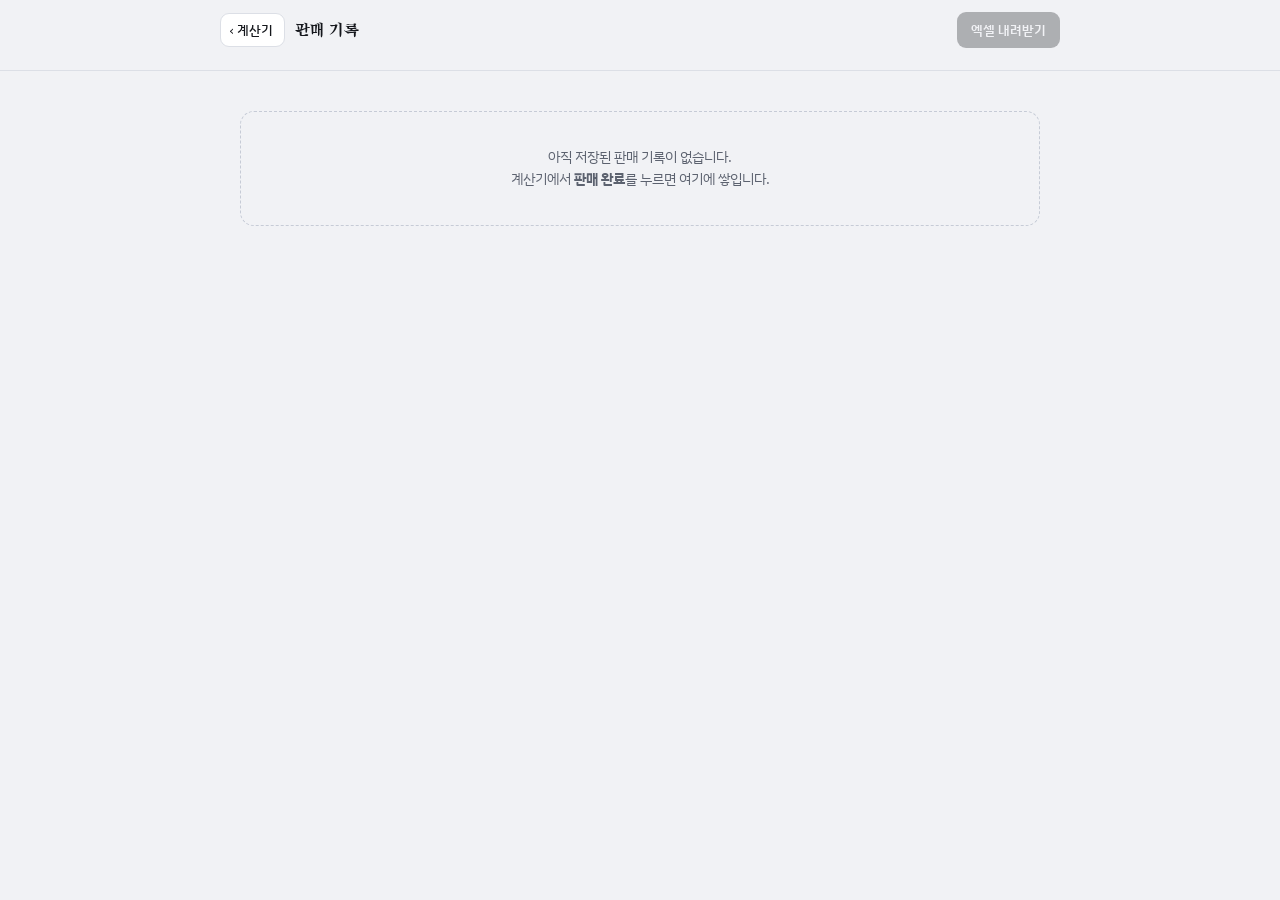
==== records.html @ 61c5dc99 "날짜별 판매 기록 · 판매 완료 · 엑셀 내보내기 추가 - 계산기에 '판매 완료' 버튼 추가: 누르면 상품 수량과 금액이 날짜와 함께 저장되고 장바구니가 비워짐 - 헤더에 오늘 매" ====
<!doctype html>
<html lang="ko">
<head>
<meta charset="utf-8">
<meta name="viewport" content="width=device-width, initial-scale=1, viewport-fit=cover">
<title>부스 판매 기록</title>
<link rel="preconnect" href="https://fonts.googleapis.com">
<link rel="preconnect" href="https://fonts.gstatic.com" crossorigin>
<link rel="stylesheet" href="https://fonts.googleapis.com/css2?family=IBM+Plex+Mono:wght@500;600&family=IBM+Plex+Sans+KR:wght@400;500;600;700&family=Song+Myung&display=swap">
<link rel="stylesheet" href="assets/base.css">
<style>
  body{ padding-bottom:calc(env(safe-area-inset-bottom) + 32px); }
  .wrap{ max-width:840px; margin:0 auto; padding:0 clamp(12px,3.5vw,20px); }

  /* ── 헤더 ───────────────────────────── */
  .top{
    position:sticky; top:0; z-index:5;
    background:var(--paper);
    border-bottom:1px solid var(--line);
  }
  .top-inner{
    display:flex; align-items:center; gap:10px;
    padding:12px 0;
  }
  .back{
    display:inline-flex; align-items:center; gap:4px;
    padding:7px 11px 7px 8px;
    border:1px solid var(--line);
    border-radius:9px;
    background:var(--surface);
    color:var(--ink); text-decoration:none;
    font-size:13px; font-weight:500;
  }
  .back:active{ background:var(--surface-2); }
  .top h1{
    margin:0;
    font-family:"Song Myung", serif;
    font-size:17px; font-weight:400;
  }
  .xlsx{
    margin-left:auto;
    padding:9px 14px;
    border:0; border-radius:9px;
    background:var(--ink); color:var(--paper);
    font:inherit; font-size:13px; font-weight:600;
    cursor:pointer;
  }
  .xlsx:active{ opacity:.85; }
  .xlsx:disabled{ opacity:.3; cursor:default; }

  /* ── 날짜 탭 ────────────────────────── */
  .tabs{
    display:flex; gap:6px;
    padding:0 0 10px;
    overflow-x:auto;
    scrollbar-width:none;
  }
  .tabs::-webkit-scrollbar{ display:none; }
  .tab{
    flex:0 0 auto;
    padding:8px 14px;
    border:1px solid var(--line);
    border-radius:999px;
    background:var(--surface);
    color:var(--ink-2);
    font:inherit; font-size:13px; font-weight:500;
    white-space:nowrap;
    cursor:pointer;
  }
  .tab[aria-selected="true"]{
    background:var(--ink); border-color:var(--ink); color:var(--paper);
    font-weight:600;
  }

  /* ── 요약 ───────────────────────────── */
  .cards{
    display:grid;
    grid-template-columns:repeat(auto-fit, minmax(148px,1fr));
    gap:10px;
    margin:14px 0 20px;
  }
  .card{
    padding:14px 15px;
    border:1px solid var(--line);
    border-radius:var(--r);
    background:var(--surface);
    box-shadow:var(--shadow);
  }
  .card .k{
    display:flex; align-items:center; gap:6px;
    font-size:11.5px; letter-spacing:.04em; color:var(--ink-2);
  }
  .card .v{
    margin-top:6px;
    font-family:"IBM Plex Mono", monospace;
    font-variant-numeric:tabular-nums;
    font-size:24px; font-weight:600; line-height:1.1;
  }
  .card .v small{ font-family:"Song Myung", serif; font-size:13px; opacity:.6; margin-left:2px; }
  .card.big{ grid-column:1 / -1; }
  .card.big .v{ font-size:32px; }
  .dot{ display:inline-block; width:8px; height:8px; border-radius:2px; }
  .dot.t1{ background:var(--t1); } .dot.t2{ background:var(--t2); }

  h2{
    margin:26px 0 10px;
    font-size:13px; font-weight:600; letter-spacing:.06em;
    color:var(--ink-2);
  }

  /* ── 상품별 표 ──────────────────────── */
  .table-wrap{
    border:1px solid var(--line);
    border-radius:var(--r);
    background:var(--surface);
    overflow-x:auto;
    box-shadow:var(--shadow);
  }
  table{ width:100%; border-collapse:collapse; font-size:13.5px; }
  th, td{ padding:11px 12px; text-align:left; white-space:nowrap; }
  th{
    font-size:11.5px; font-weight:600; letter-spacing:.04em;
    color:var(--ink-2);
    border-bottom:1px solid var(--line);
  }
  tbody tr + tr td{ border-top:1px solid var(--line); }
  td.num, th.num{
    text-align:right;
    font-family:"IBM Plex Mono", monospace;
    font-variant-numeric:tabular-nums;
  }
  tfoot td{ border-top:2px solid var(--line-2); font-weight:700; }
  .nm-cell{ white-space:normal; min-width:120px; }
  .team-chip{
    display:inline-block; width:8px; height:8px; border-radius:2px;
    margin-right:7px; vertical-align:0;
  }

  /* ── 거래 목록 ──────────────────────── */
  .rec{
    border:1px solid var(--line);
    border-radius:var(--r);
    background:var(--surface);
    box-shadow:var(--shadow);
    margin-bottom:9px;
    overflow:hidden;
  }
  .rec-head{
    display:flex; align-items:center; gap:12px;
    width:100%; padding:13px 15px;
    border:0; background:transparent; color:var(--ink);
    font:inherit; text-align:left; cursor:pointer;
  }
  .rec-head:active{ background:var(--surface-2); }
  .rec-when{
    font-family:"IBM Plex Mono", monospace;
    font-size:12px; color:var(--ink-2); flex:0 0 auto;
  }
  .rec-items{
    flex:1 1 auto; min-width:0;
    font-size:13px; line-height:1.35;
  }
  .rec-amt{
    flex:0 0 auto;
    font-family:"IBM Plex Mono", monospace;
    font-variant-numeric:tabular-nums;
    font-size:15px; font-weight:600;
  }
  .rec-amt .chev{ margin-left:8px; font-weight:400; opacity:.4; }

  .edit{ display:none; padding:4px 15px 15px; border-top:1px solid var(--line); }
  .rec.open .edit{ display:block; }
  .rec.open .rec-amt .chev{ opacity:.8; }

  .line{
    display:flex; align-items:center; gap:10px;
    padding:9px 0;
  }
  .line + .line{ border-top:1px solid var(--line); }
  .line .ln{ flex:1 1 auto; min-width:0; font-size:14px; }
  .line .lp{
    font-family:"IBM Plex Mono", monospace;
    font-variant-numeric:tabular-nums;
    font-size:12px; color:var(--ink-2);
  }
  .stepper{ display:flex; align-items:center; gap:2px; flex:0 0 auto; }
  .stepper button{
    width:38px; height:38px;
    border:1px solid var(--line-2);
    background:var(--surface);
    color:var(--ink);
    font:inherit; font-size:17px; line-height:1;
    cursor:pointer;
  }
  .stepper button:first-child{ border-radius:9px 0 0 9px; }
  .stepper button:last-child{ border-radius:0 9px 9px 0; }
  .stepper button:active{ background:var(--surface-2); }
  .stepper .q{
    min-width:42px; height:38px;
    display:flex; align-items:center; justify-content:center;
    border-top:1px solid var(--line-2); border-bottom:1px solid var(--line-2);
    font-family:"IBM Plex Mono", monospace;
    font-variant-numeric:tabular-nums;
    font-size:15px; font-weight:600;
  }

  .edit-foot{
    display:flex; flex-wrap:wrap; align-items:center; gap:9px;
    margin-top:14px; padding-top:13px;
    border-top:1px solid var(--line);
  }
  .edit-foot label{ font-size:12px; color:var(--ink-2); }
  select, input[type="date"]{
    padding:9px 10px;
    border:1px solid var(--line-2);
    border-radius:9px;
    background:var(--surface);
    color:var(--ink);
    font:inherit; font-size:13px;
  }
  .del{
    margin-left:auto;
    padding:9px 14px;
    border:1px solid var(--t2-line);
    border-radius:9px;
    background:var(--t2-soft); color:var(--t2);
    font:inherit; font-size:13px; font-weight:600;
    cursor:pointer;
  }
  .del.armed{ background:var(--t2); border-color:var(--t2); color:#fff; }

  .empty{
    margin:40px 0;
    padding:34px 20px;
    border:1px dashed var(--line-2);
    border-radius:var(--r);
    text-align:center;
    color:var(--ink-2);
    font-size:14px; line-height:1.6;
  }
  .note{
    margin:22px 0 0;
    font-size:12px; line-height:1.7; color:var(--ink-2);
  }

  .toast{
    position:fixed; left:50%; bottom:calc(env(safe-area-inset-bottom) + 26px);
    transform:translate(-50%, 8px);
    padding:12px 20px; border-radius:999px;
    background:var(--ink); color:var(--paper);
    font-size:14px; font-weight:600;
    box-shadow:0 6px 24px rgba(0,0,0,.28);
    opacity:0; pointer-events:none;
    transition:opacity .18s ease, transform .18s ease;
    z-index:20;
  }
  .toast.show{ opacity:1; transform:translate(-50%, 0); }

  @media (prefers-color-scheme: dark){
    :root:not([data-theme="light"]) .toast{ background:#EDEFF3; color:#15171C; }
  }
  :root[data-theme="dark"] .toast{ background:#EDEFF3; color:#15171C; }
</style>
</head>
<body>

<div class="top">
  <div class="wrap top-inner">
    <a class="back" href="index.html">‹ 계산기</a>
    <h1>판매 기록</h1>
    <button class="xlsx" id="xlsx" type="button">엑셀 내려받기</button>
  </div>
  <div class="wrap"><div class="tabs" id="tabs" role="tablist"></div></div>
</div>

<div class="wrap" id="body"></div>

<div class="toast" id="toast" role="status" aria-live="polite"></div>

<script src="assets/catalog.js"></script>
<script src="assets/store.js"></script>
<script src="assets/xlsx.js"></script>
<script>
(function(){
  const tabsEl = document.getElementById('tabs');
  const bodyEl = document.getElementById('body');
  const toastEl = document.getElementById('toast');
  let selected = null;      // null = 전체
  let openId = null;        // 펼쳐진 거래

  let toastTimer = null;
  function toast(msg){
    toastEl.textContent = msg;
    toastEl.classList.add('show');
    clearTimeout(toastTimer);
    toastTimer = setTimeout(() => toastEl.classList.remove('show'), 1900);
  }

  const esc = s => String(s).replace(/[&<>"]/g, c => ({'&':'&amp;','<':'&lt;','>':'&gt;','"':'&quot;'}[c]));

  function itemSummary(rec){
    return rec.lines.map(l => {
      const c = CATALOG[l.id];
      return esc(c ? c.nm : l.id) + (l.qty > 1 ? ' <b>×' + l.qty + '</b>' : '');
    }).join(', ');
  }

  /* ── 렌더 ───────────────────────────── */
  function render(){
    const days = Store.byDate();

    /* 탭 */
    const dates = days.map(d => d.date);
    if (selected && dates.indexOf(selected) < 0) selected = null;
    if (selected === null && dates.length) selected = dates.indexOf(Store.dateKey(new Date())) >= 0
      ? Store.dateKey(new Date())
      : dates[0];

    tabsEl.innerHTML = '';
    if (days.length){
      const mk = (label, value) => {
        const b = document.createElement('button');
        b.type = 'button';
        b.className = 'tab';
        b.textContent = label;
        b.setAttribute('role','tab');
        b.setAttribute('aria-selected', String(selected === value));
        b.addEventListener('click', () => { selected = value; openId = null; render(); });
        tabsEl.appendChild(b);
      };
      days.slice().reverse().forEach(d => mk(d.label + ' (' + d.records.length + ')', d.date));
      mk('전체', '__all__');
      const sel = tabsEl.querySelector('[aria-selected="true"]');
      if (sel) sel.scrollIntoView({ block:'nearest', inline:'center' });
    }

    const records = selected === '__all__' || selected === null
      ? Store.all()
      : (days.find(d => d.date === selected) || { records:[] }).records;

    const s = Store.summarize(records);

    if (!Store.all().length){
      bodyEl.innerHTML =
        '<div class="empty">아직 저장된 판매 기록이 없습니다.<br>' +
        '계산기에서 <b>판매 완료</b>를 누르면 여기에 쌓입니다.</div>';
      document.getElementById('xlsx').disabled = true;
      return;
    }
    document.getElementById('xlsx').disabled = false;

    let html = '';

    /* 요약 카드 */
    html += '<div class="cards">' +
      '<div class="card big"><div class="k">매출</div><div class="v">' + won(s.total) + '<small>원</small></div></div>' +
      '<div class="card"><div class="k">판매 건수</div><div class="v">' + s.sales + '<small>건</small></div></div>' +
      '<div class="card"><div class="k">판매 수량</div><div class="v">' + s.count + '<small>개</small></div></div>' +
      '<div class="card"><div class="k"><i class="dot t1"></i>글자취미</div><div class="v">' + won(s.perTeam.t1) + '<small>원</small></div></div>' +
      '<div class="card"><div class="k"><i class="dot t2"></i>한주한자</div><div class="v">' + won(s.perTeam.t2) + '<small>원</small></div></div>' +
      '</div>';

    /* 상품별 집계 */
    html += '<h2>상품별</h2><div class="table-wrap"><table><thead><tr>' +
      '<th>상품</th><th class="num">단가</th><th class="num">수량</th><th class="num">금액</th>' +
      '</tr></thead><tbody>';
    s.items.forEach(it => {
      html += '<tr>' +
        '<td class="nm-cell"><i class="team-chip" style="background:var(--' + it.team + ')"></i>' + esc(it.nm) + '</td>' +
        '<td class="num">' + won(it.pr) + '</td>' +
        '<td class="num">' + it.qty + '</td>' +
        '<td class="num">' + won(it.amt) + '</td></tr>';
    });
    html += '</tbody><tfoot><tr><td>합계</td><td class="num"></td><td class="num">' + s.count +
      '</td><td class="num">' + won(s.total) + '</td></tr></tfoot></table></div>';

    /* 거래 목록 */
    html += '<h2>거래 내역 · 눌러서 수정</h2>';
    records.forEach(r => {
      const open = r.id === openId;
      html += '<div class="rec' + (open ? ' open' : '') + '" data-id="' + r.id + '">' +
        '<button class="rec-head" type="button" data-act="toggle">' +
          '<span class="rec-when">' + Store.shortDate(r.date) + '<br>' + r.time + '</span>' +
          '<span class="rec-items">' + itemSummary(r) + '</span>' +
          '<span class="rec-amt">' + won(Store.recTotal(r)) + '<span class="chev">' + (open ? '⌃' : '⌄') + '</span></span>' +
        '</button>' +
        (open ? editHtml(r) : '') +
      '</div>';
    });

    html += '<p class="note">기록은 이 브라우저에만 저장됩니다. 앱 데이터를 지우면 함께 사라지니, ' +
      '하루가 끝나면 <b>엑셀 내려받기</b>로 백업해 두세요.</p>';

    bodyEl.innerHTML = html;
    bind();
  }

  function editHtml(r){
    let h = '<div class="edit">';
    r.lines.forEach(l => {
      const c = CATALOG[l.id] || { nm:l.id };
      h += '<div class="line">' +
        '<span class="ln">' + esc(c.nm) + '<br><span class="lp">' + won(l.pr) + '원 × ' + l.qty + ' = ' + won(l.pr * l.qty) + '원</span></span>' +
        '<span class="stepper">' +
          '<button type="button" data-act="dec" data-item="' + l.id + '" aria-label="수량 빼기">−</button>' +
          '<span class="q">' + l.qty + '</span>' +
          '<button type="button" data-act="inc" data-item="' + l.id + '" aria-label="수량 더하기">+</button>' +
        '</span></div>';
    });

    const missing = Object.keys(CATALOG).filter(id => !r.lines.some(l => l.id === id));
    h += '<div class="edit-foot">';
    if (missing.length){
      h += '<select data-act="addItem"><option value="">상품 추가…</option>' +
        missing.map(id => '<option value="' + id + '">' + esc(CATALOG[id].nm) + '</option>').join('') +
        '</select>';
    }
    h += '<label>날짜 <input type="date" data-act="date" value="' + r.date + '"></label>';
    h += '<button class="del" type="button" data-act="del">삭제</button>';
    h += '</div></div>';
    return h;
  }

  /* ── 조작 ───────────────────────────── */
  function bind(){
    bodyEl.querySelectorAll('.rec').forEach(box => {
      const id = box.dataset.id;

      box.querySelector('[data-act="toggle"]').addEventListener('click', () => {
        openId = (openId === id) ? null : id;
        render();
      });

      box.querySelectorAll('[data-act="inc"],[data-act="dec"]').forEach(b => {
        b.addEventListener('click', () => {
          changeQty(id, b.dataset.item, b.dataset.act === 'inc' ? 1 : -1);
        });
      });

      const sel = box.querySelector('[data-act="addItem"]');
      if (sel) sel.addEventListener('change', () => {
        if (sel.value) changeQty(id, sel.value, 1);
      });

      const dateIn = box.querySelector('[data-act="date"]');
      if (dateIn) dateIn.addEventListener('change', () => {
        if (!dateIn.value) return;
        Store.update(id, { date: dateIn.value });
        selected = dateIn.value;
        toast('날짜를 옮겼습니다');
        render();
      });

      const del = box.querySelector('[data-act="del"]');
      if (del) del.addEventListener('click', () => {
        if (!del.classList.contains('armed')){
          del.classList.add('armed');
          del.textContent = '한 번 더 누르면 삭제';
          setTimeout(() => {
            del.classList.remove('armed');
            del.textContent = '삭제';
          }, 2500);
          return;
        }
        Store.remove(id);
        openId = null;
        toast('거래를 삭제했습니다');
        render();
      });
    });
  }

  function changeQty(recId, itemId, d){
    const rec = Store.all().find(r => r.id === recId);
    if (!rec) return;
    const lines = rec.lines.slice();
    const i = lines.findIndex(l => l.id === itemId);
    if (i < 0){
      if (d > 0) lines.push({ id:itemId, qty:1, pr:CATALOG[itemId].pr });
    } else {
      lines[i] = Object.assign({}, lines[i], { qty: lines[i].qty + d });
    }
    const kept = lines.filter(l => l.qty > 0);
    if (!kept.length){
      toast('수량이 0이 되어 거래를 삭제했습니다');
      Store.remove(recId);
      openId = null;
    } else {
      Store.update(recId, { lines: kept });
    }
    render();
  }

  /* ── 엑셀 ───────────────────────────── */
  document.getElementById('xlsx').addEventListener('click', () => {
    const days = Store.byDate();
    if (!days.length) return;

    /* 1. 일자별 요약 */
    const s1rows = [];
    let gTotal = 0, gCount = 0, gSales = 0, gT1 = 0, gT2 = 0;
    days.slice().reverse().forEach(d => {
      const s = Store.summarize(d.records);
      s1rows.push([d.date, Store.weekday(d.date), s.sales, s.count, s.perTeam.t1, s.perTeam.t2, s.total]);
      gTotal += s.total; gCount += s.count; gSales += s.sales;
      gT1 += s.perTeam.t1; gT2 += s.perTeam.t2;
    });
    s1rows.push(['합계', '', gSales, gCount, gT1, gT2, gTotal]);

    /* 2. 상품별 판매 */
    const s2rows = [];
    days.slice().reverse().forEach(d => {
      const s = Store.summarize(d.records);
      s.items.forEach(it => {
        s2rows.push([d.date, Store.weekday(d.date), TEAM_NAME[it.team], it.nm, it.pr, it.qty, it.amt]);
      });
    });

    /* 3. 거래 내역 */
    const s3rows = [];
    days.slice().reverse().forEach(d => {
      d.records.slice().sort((a,b) => a.ts - b.ts).forEach(r => {
        const txt = r.lines.map(l => (CATALOG[l.id] ? CATALOG[l.id].nm : l.id) + ' ×' + l.qty).join(', ');
        s3rows.push([r.date, Store.weekday(r.date), r.time, txt, Store.recCount(r), Store.recTotal(r)]);
      });
    });

    const blob = buildXlsx([
      { name:'일자별 요약', widths:[13,7,10,10,15,15,15],
        header:['날짜','요일','판매 건수','판매 수량','글자취미 매출','한주한자 매출','합계 매출'],
        rows:s1rows },
      { name:'상품별 판매', widths:[13,7,12,26,11,9,13],
        header:['날짜','요일','팀','상품','단가','수량','금액'],
        rows:s2rows },
      { name:'거래 내역', widths:[13,7,8,46,9,13],
        header:['날짜','요일','시각','상품','수량','금액'],
        rows:s3rows }
    ]);

    const now = new Date();
    const p = n => String(n).padStart(2,'0');
    const name = '페어_판매기록_' + now.getFullYear() + p(now.getMonth()+1) + p(now.getDate()) +
                 '_' + p(now.getHours()) + p(now.getMinutes()) + '.xlsx';

    const url = URL.createObjectURL(blob);
    const a = document.createElement('a');
    a.href = url; a.download = name;
    document.body.appendChild(a);
    a.click();
    document.body.removeChild(a);
    setTimeout(() => URL.revokeObjectURL(url), 4000);
    toast('엑셀 파일을 내려받았습니다');
  });

  render();
})();
</script>
</body>
</html>
---- assets/base.css ----
/* 공통 토큰 · 두 페이지가 함께 씁니다. */
:root{
  --paper:#F1F2F5;
  --surface:#FFFFFF;
  --surface-2:#FAFAFC;
  --ink:#15171C;
  --ink-2:#5C626F;
  --line:#DCDFE6;
  --line-2:#C6CBD6;

  --t1:#2B4C8C;          /* 글자취미 · 남 */
  --t1-soft:#EAEFF9;
  --t1-line:#B9C9E7;
  --t2:#B03A2E;          /* 한주한자 · 주묵 */
  --t2-soft:#FBEDEB;
  --t2-line:#EDBFB8;

  --on-accent:#FFFFFF;
  --shadow:0 1px 0 rgba(21,23,28,.04), 0 2px 8px rgba(21,23,28,.06);

  --r:14px;
  --gap:clamp(5px, 1.1vh, 10px);
}
@media (prefers-color-scheme: dark){
  :root:not([data-theme="light"]){
    --paper:#101216;
    --surface:#191C22;
    --surface-2:#1F232A;
    --ink:#ECEEF2;
    --ink-2:#98A0B0;
    --line:#2C313A;
    --line-2:#3A404B;

    --t1:#6E97DE;
    --t1-soft:#1B2534;
    --t1-line:#33456A;
    --t2:#E1796B;
    --t2-soft:#2A1B19;
    --t2-line:#63332C;

    --on-accent:#0F1115;
    --shadow:0 1px 0 rgba(0,0,0,.3), 0 2px 10px rgba(0,0,0,.35);
  }
}
:root[data-theme="dark"]{
  --paper:#101216;
  --surface:#191C22;
  --surface-2:#1F232A;
  --ink:#ECEEF2;
  --ink-2:#98A0B0;
  --line:#2C313A;
  --line-2:#3A404B;

  --t1:#6E97DE;
  --t1-soft:#1B2534;
  --t1-line:#33456A;
  --t2:#E1796B;
  --t2-soft:#2A1B19;
  --t2-line:#63332C;

  --on-accent:#0F1115;
  --shadow:0 1px 0 rgba(0,0,0,.3), 0 2px 10px rgba(0,0,0,.35);
}

*{ box-sizing:border-box; }

body{
  margin:0;
  background:var(--paper);
  color:var(--ink);
  font-family:"IBM Plex Sans KR", system-ui, -apple-system, "Malgun Gothic", sans-serif;
  -webkit-tap-highlight-color:transparent;
  word-break:keep-all;
}

.brand{
  font-family:"Song Myung", serif;
  font-size:clamp(15px, 2.1vh, 19px);
  letter-spacing:.01em;
  color:var(--ink);
  text-decoration:none;
}
.brand .x{ color:var(--ink-2); margin:0 .25em; font-size:.85em; }

.mono{
  font-family:"IBM Plex Mono", monospace;
  font-variant-numeric:tabular-nums;
}

a:focus-visible, button:focus-visible, input:focus-visible, select:focus-visible{
  outline:3px solid var(--t1);
  outline-offset:2px;
}

@media (prefers-reduced-motion:reduce){
  *{ transition:none !important; animation:none !important; }
}
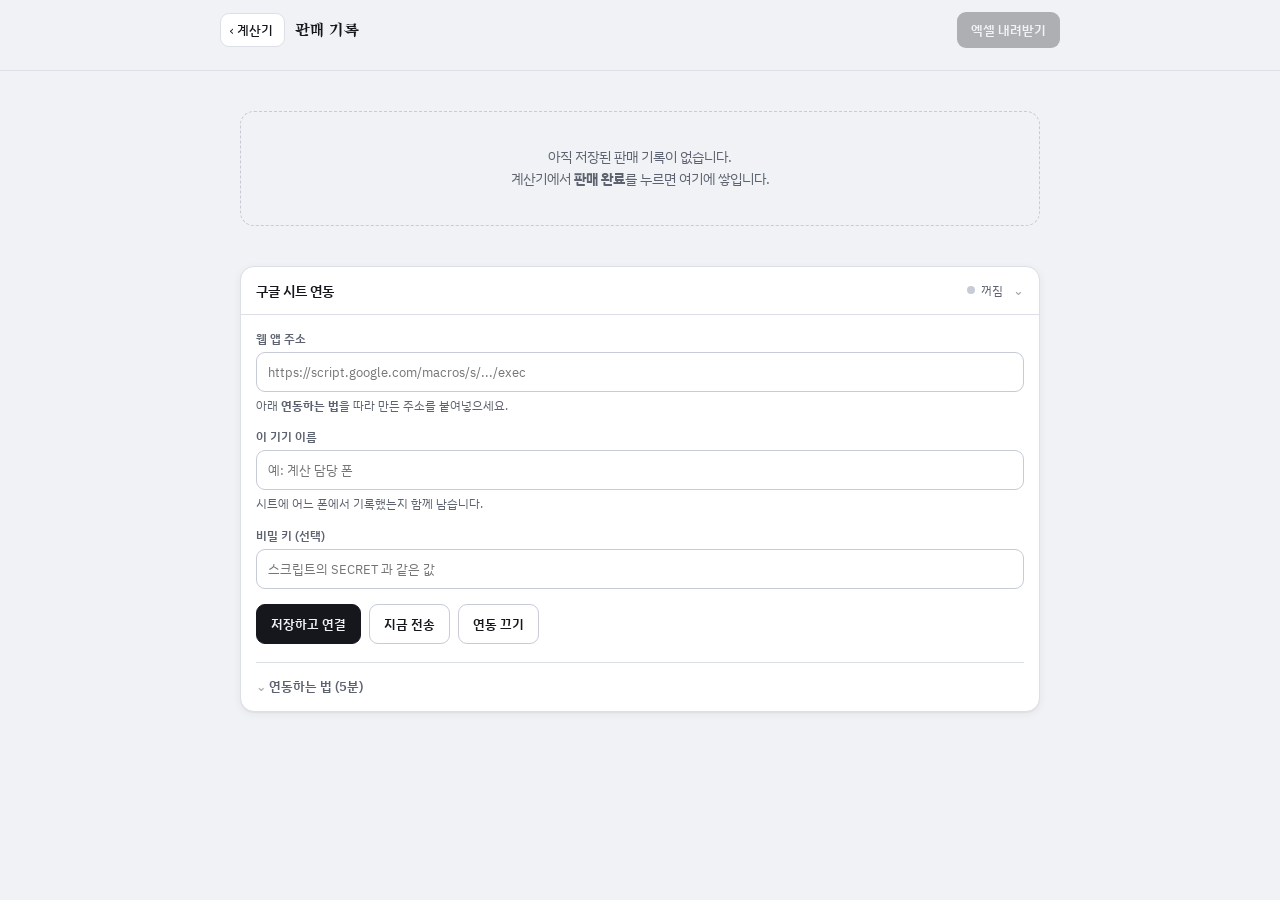
==== commit 8e805fea: "구글 시트 자동 연동 추가 - assets/sync.js: 저장은 폰에 먼저, 전송은 뒤따라가는 큐. 실패해도 기록은 남고 연결이 돌아오면 재전송 - google-apps-scri" ====
--- a/records.html
+++ b/records.html
@@ -243,6 +243,90 @@
     font-size:12px; line-height:1.7; color:var(--ink-2);
   }
 
+
+  /* ── 구글 시트 연동 ─────────────────── */
+  .sync{
+    margin:30px 0 0;
+    border:1px solid var(--line);
+    border-radius:var(--r);
+    background:var(--surface);
+    box-shadow:var(--shadow);
+    overflow:hidden;
+  }
+  .sync-head{
+    display:flex; align-items:center; gap:10px;
+    width:100%; padding:14px 15px;
+    border:0; background:transparent; color:var(--ink);
+    font:inherit; text-align:left; cursor:pointer;
+  }
+  .sync-head:active{ background:var(--surface-2); }
+  .sync-title{ font-size:14px; font-weight:600; }
+  .sync-state{
+    margin-left:auto;
+    display:inline-flex; align-items:center; gap:6px;
+    font-size:12px; color:var(--ink-2);
+  }
+  .sync-state .led{
+    width:8px; height:8px; border-radius:50%;
+    background:var(--line-2);
+  }
+  .sync-state.ok .led{ background:#2E9E5B; }
+  .sync-state.wait .led{ background:#C98A1B; }
+  .sync-state.err .led{ background:var(--t2); }
+  .sync-head .chev{ opacity:.4; font-size:13px; }
+
+  .sync-body{ display:none; padding:2px 15px 16px; border-top:1px solid var(--line); }
+  .sync.open .sync-body{ display:block; }
+
+  .field{ margin-top:13px; }
+  .field label{
+    display:block; margin-bottom:5px;
+    font-size:12px; font-weight:600; color:var(--ink-2);
+  }
+  .field input{
+    width:100%; padding:10px 11px;
+    border:1px solid var(--line-2); border-radius:9px;
+    background:var(--surface); color:var(--ink);
+    font:inherit; font-size:13px;
+  }
+  .field .hint{ margin-top:5px; font-size:11.5px; line-height:1.6; color:var(--ink-2); }
+
+  .sync-btns{ display:flex; flex-wrap:wrap; gap:8px; margin-top:15px; }
+  .sync-btns button{
+    padding:10px 14px;
+    border:1px solid var(--line-2); border-radius:9px;
+    background:var(--surface); color:var(--ink);
+    font:inherit; font-size:13px; font-weight:600;
+    cursor:pointer;
+  }
+  .sync-btns button.primary{
+    border-color:var(--ink); background:var(--ink); color:var(--paper);
+  }
+  .sync-btns button:disabled{ opacity:.35; cursor:default; }
+  .sync-msg{
+    margin-top:11px; font-size:12.5px; line-height:1.6;
+    color:var(--ink-2); word-break:break-all;
+  }
+  .sync-msg.ok{ color:#2E9E5B; }
+  .sync-msg.err{ color:var(--t2); }
+
+  .how{ margin-top:18px; border-top:1px solid var(--line); padding-top:14px; }
+  .how summary{
+    font-size:12.5px; font-weight:600; color:var(--ink-2);
+    cursor:pointer; list-style:none;
+  }
+  .how summary::-webkit-details-marker{ display:none; }
+  .how summary::before{ content:"⌄ "; opacity:.5; }
+  .how[open] summary::before{ content:"⌃ "; }
+  .how ol{ margin:12px 0 0; padding-left:20px; font-size:12.5px; line-height:1.85; color:var(--ink-2); }
+  .how li + li{ margin-top:4px; }
+  .how b{ color:var(--ink); }
+  .how .warn{
+    margin-top:12px; padding:10px 12px;
+    border-radius:9px; background:var(--t2-soft); color:var(--t2);
+    font-size:11.5px; line-height:1.6;
+  }
+
   .toast{
     position:fixed; left:50%; bottom:calc(env(safe-area-inset-bottom) + 26px);
     transform:translate(-50%, 8px);
@@ -275,11 +359,59 @@
 
 <div class="wrap" id="body"></div>
 
+
+<div class="wrap">
+  <section class="sync" id="sync">
+    <button class="sync-head" type="button" id="syncToggle">
+      <span class="sync-title">구글 시트 연동</span>
+      <span class="sync-state" id="syncState"><i class="led"></i><span id="syncStateText">꺼짐</span></span>
+      <span class="chev">⌄</span>
+    </button>
+    <div class="sync-body">
+      <div class="field">
+        <label for="syncUrl">웹 앱 주소</label>
+        <input id="syncUrl" type="url" inputmode="url" autocomplete="off" placeholder="https://script.google.com/macros/s/.../exec">
+        <div class="hint">아래 <b>연동하는 법</b>을 따라 만든 주소를 붙여넣으세요.</div>
+      </div>
+      <div class="field">
+        <label for="syncDevice">이 기기 이름</label>
+        <input id="syncDevice" type="text" autocomplete="off" placeholder="예: 계산 담당 폰">
+        <div class="hint">시트에 어느 폰에서 기록했는지 함께 남습니다.</div>
+      </div>
+      <div class="field">
+        <label for="syncSecret">비밀 키 (선택)</label>
+        <input id="syncSecret" type="text" autocomplete="off" placeholder="스크립트의 SECRET 과 같은 값">
+      </div>
+      <div class="sync-btns">
+        <button type="button" class="primary" id="syncSave">저장하고 연결</button>
+        <button type="button" id="syncNow">지금 전송</button>
+        <button type="button" id="syncOff">연동 끄기</button>
+      </div>
+      <div class="sync-msg" id="syncMsg"></div>
+
+      <details class="how">
+        <summary>연동하는 법 (5분)</summary>
+        <ol>
+          <li>구글 스프레드시트를 새로 만듭니다. 주소창에 <b>sheets.new</b> 를 치면 바로 생깁니다.</li>
+          <li>메뉴에서 <b>확장 프로그램 → Apps Script</b> 를 엽니다.</li>
+          <li>편집기에 있던 내용을 모두 지우고, <button type="button" id="copyScript" style="padding:4px 9px;border:1px solid var(--line-2);border-radius:7px;background:var(--surface);color:var(--ink);font:inherit;font-size:11.5px;font-weight:600;cursor:pointer">스크립트 복사</button> 를 눌러 붙여넣고 저장합니다.</li>
+          <li>오른쪽 위 <b>배포 → 새 배포</b>, 톱니바퀴에서 유형을 <b>웹 앱</b>으로 고릅니다.</li>
+          <li><b>실행 사용자: 나</b>, <b>액세스 권한: 모든 사용자</b> 로 두고 배포합니다.</li>
+          <li>권한 승인 창이 뜨면 본인 계정을 고르고 <b>고급 → 이동</b> 을 눌러 허용합니다.</li>
+          <li>나온 <b>/exec 로 끝나는 주소</b>를 위 칸에 붙여넣고 <b>저장하고 연결</b>을 누릅니다.</li>
+        </ol>
+        <div class="warn">‘모든 사용자’는 주소를 아는 사람이면 시트에 기록을 보낼 수 있다는 뜻입니다. 주소를 팀원끼리만 공유하시고, 더 막고 싶으면 스크립트의 <b>SECRET</b> 에 값을 넣고 위 <b>비밀 키</b>에 같은 값을 적으세요.</div>
+      </details>
+    </div>
+  </section>
+</div>
+
 <div class="toast" id="toast" role="status" aria-live="polite"></div>
 
 <script src="assets/catalog.js"></script>
 <script src="assets/store.js"></script>
 <script src="assets/xlsx.js"></script>
+<script src="assets/sync.js"></script>
 <script>
 (function(){
   const tabsEl = document.getElementById('tabs');
@@ -448,7 +580,7 @@
         Store.update(id, { date: dateIn.value });
         selected = dateIn.value;
         toast('날짜를 옮겼습니다');
-        render();
+        touched();
       });
 
       const del = box.querySelector('[data-act="del"]');
@@ -465,7 +597,7 @@
         Store.remove(id);
         openId = null;
         toast('거래를 삭제했습니다');
-        render();
+        touched();
       });
     });
   }
@@ -488,7 +620,7 @@
     } else {
       Store.update(recId, { lines: kept });
     }
-    render();
+    touched();
   }
 
   /* ── 엑셀 ───────────────────────────── */
@@ -552,7 +684,103 @@
     toast('엑셀 파일을 내려받았습니다');
   });
 
+  function touched(){
+    render();
+    Sync.flush();
+  }
+
+  /* ── 구글 시트 연동 UI ──────────────── */
+  function initSync(){
+    const box     = document.getElementById('sync');
+    const stateEl = document.getElementById('syncState');
+    const textEl  = document.getElementById('syncStateText');
+    const urlIn   = document.getElementById('syncUrl');
+    const devIn   = document.getElementById('syncDevice');
+    const secIn   = document.getElementById('syncSecret');
+    const msgEl   = document.getElementById('syncMsg');
+
+    const c = Sync.config();
+    urlIn.value = c.url;
+    devIn.value = c.device;
+    secIn.value = c.secret;
+
+    document.getElementById('syncToggle').addEventListener('click', () => {
+      box.classList.toggle('open');
+    });
+    if (!c.url) box.classList.add('open');
+
+    function msg(text, kind){
+      msgEl.textContent = text || '';
+      msgEl.className = 'sync-msg' + (kind ? ' ' + kind : '');
+    }
+
+    Sync.onChange(st => {
+      stateEl.className = 'sync-state';
+      if (!st.enabled){ textEl.textContent = '꺼짐'; return; }
+      if (st.busy){ textEl.textContent = '전송 중'; stateEl.classList.add('wait'); return; }
+      if (st.pending){
+        textEl.textContent = '대기 ' + st.pending + '건';
+        stateEl.classList.add(st.lastError ? 'err' : 'wait');
+        return;
+      }
+      textEl.textContent = '연결됨';
+      stateEl.classList.add('ok');
+    });
+
+    document.getElementById('syncSave').addEventListener('click', () => {
+      const url = urlIn.value.trim();
+      if (!url){ msg('웹 앱 주소를 붙여넣어 주세요.', 'err'); return; }
+      if (url.indexOf('/exec') < 0){
+        msg('주소가 /exec 으로 끝나야 합니다. 배포 화면에서 나온 웹 앱 URL을 그대로 붙여넣으세요.', 'err');
+        return;
+      }
+      msg('연결을 확인하는 중…');
+      Sync.test(url).then(info => {
+        Sync.setConfig({ url, device: devIn.value.trim(), secret: secIn.value.trim(), enabled:true });
+        msg('연결됐습니다. 시트에 지금 ' + (info.rows || 0) + '줄이 있습니다. 밀린 기록을 보냅니다…', 'ok');
+        return Sync.flush();
+      }).then(r => {
+        if (r && r.error) msg('연결은 됐지만 전송에 실패했습니다: ' + r.error, 'err');
+        else if (r && r.sent) msg(r.sent + '건을 시트로 보냈습니다.', 'ok');
+      }).catch(err => {
+        msg('연결하지 못했습니다: ' + err.message + ' — 배포할 때 액세스 권한을 ‘모든 사용자’로 두었는지 확인해 주세요.', 'err');
+      });
+    });
+
+    document.getElementById('syncNow').addEventListener('click', () => {
+      if (!Sync.config().enabled){ msg('먼저 저장하고 연결해 주세요.', 'err'); return; }
+      msg('전송 중…');
+      Sync.flush().then(r => {
+        if (r.error) msg('전송 실패: ' + r.error, 'err');
+        else if (r.sent) msg(r.sent + '건을 보냈습니다.', 'ok');
+        else msg('보낼 기록이 없습니다. 모두 반영돼 있습니다.', 'ok');
+      });
+    });
+
+    document.getElementById('syncOff').addEventListener('click', () => {
+      Sync.setConfig({ enabled:false });
+      msg('연동을 껐습니다. 기록은 폰에 계속 쌓입니다.');
+      Sync.onChange(() => {});
+      location.reload();
+    });
+
+    const copyBtn = document.getElementById('copyScript');
+    if (copyBtn) copyBtn.addEventListener('click', () => {
+      fetch('google-apps-script.gs')
+        .then(r => r.text())
+        .then(t => navigator.clipboard.writeText(t))
+        .then(() => toast('스크립트를 복사했습니다'))
+        .catch(() => {
+          window.open('google-apps-script.gs', '_blank');
+          toast('새 탭에서 스크립트를 열었습니다');
+        });
+    });
+
+    Sync.start();
+  }
+
   render();
+  initSync();
 })();
 </script>
 </body>
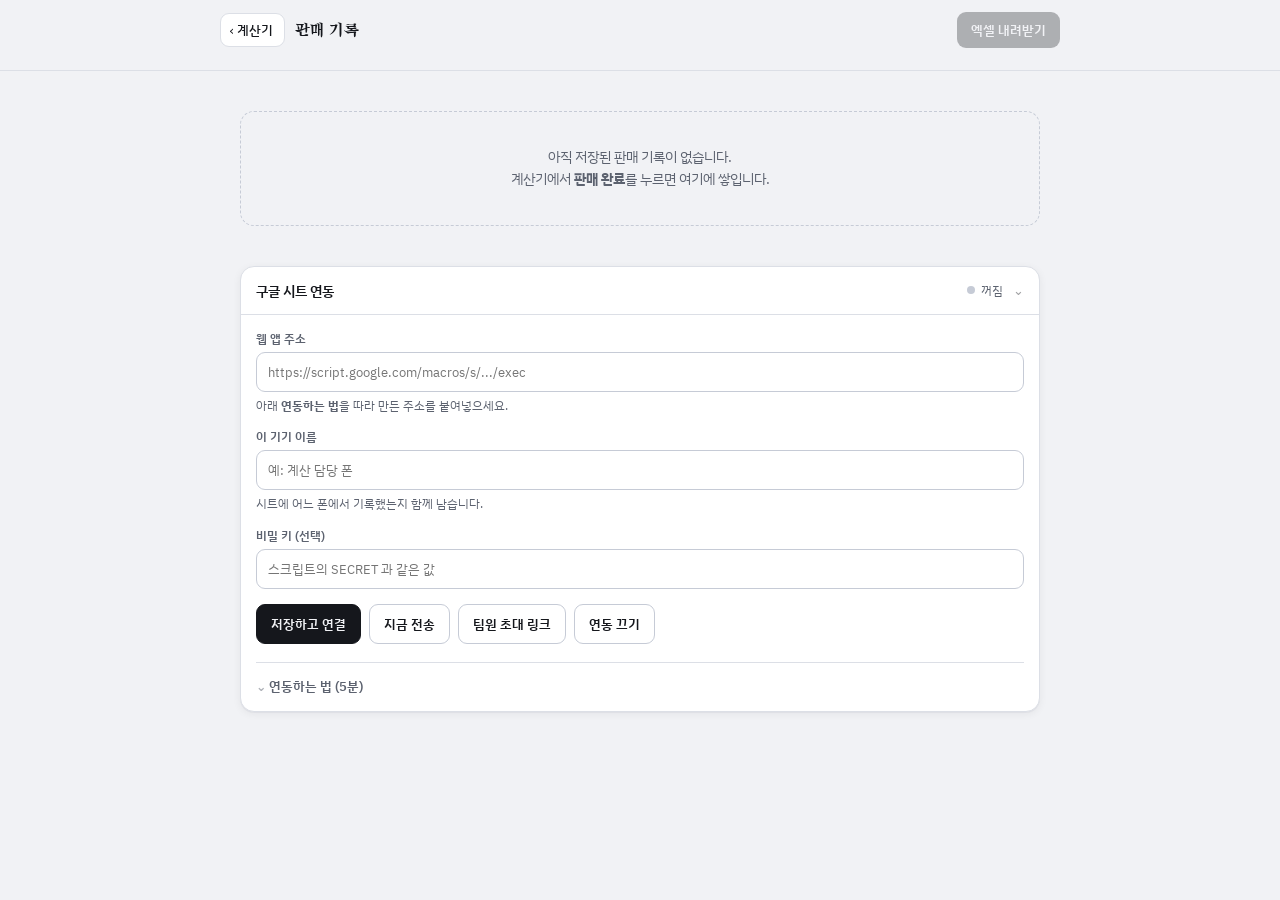
==== commit ee83a83e: "팀원 초대 링크로 시트 연동 전파 - 초대 링크(#setup=...)로 열면 주소 입력 없이 바로 연결되고, 해시는 즉시 지움 - 기록 페이지에 '팀원 초대 링크' 버튼(복사 + " ====
--- a/records.html
+++ b/records.html
@@ -305,7 +305,7 @@
   .sync-btns button:disabled{ opacity:.35; cursor:default; }
   .sync-msg{
     margin-top:11px; font-size:12.5px; line-height:1.6;
-    color:var(--ink-2); word-break:break-all;
+    color:var(--ink-2); word-break:break-all; white-space:pre-wrap;
   }
   .sync-msg.ok{ color:#2E9E5B; }
   .sync-msg.err{ color:var(--t2); }
@@ -385,6 +385,7 @@
       <div class="sync-btns">
         <button type="button" class="primary" id="syncSave">저장하고 연결</button>
         <button type="button" id="syncNow">지금 전송</button>
+        <button type="button" id="syncInvite">팀원 초대 링크</button>
         <button type="button" id="syncOff">연동 끄기</button>
       </div>
       <div class="sync-msg" id="syncMsg"></div>
@@ -399,6 +400,7 @@
           <li><b>실행 사용자: 나</b>, <b>액세스 권한: 모든 사용자</b> 로 두고 배포합니다.</li>
           <li>권한 승인 창이 뜨면 본인 계정을 고르고 <b>고급 → 이동</b> 을 눌러 허용합니다.</li>
           <li>나온 <b>/exec 로 끝나는 주소</b>를 위 칸에 붙여넣고 <b>저장하고 연결</b>을 누릅니다.</li>
+          <li>팀원 폰에도 연결하려면 <b>팀원 초대 링크</b>를 눌러 나온 링크를 보내주세요. 그 링크로 열면 주소를 입력할 필요 없이 바로 연결됩니다. (이 과정은 폰마다 한 번씩)</li>
         </ol>
         <div class="warn">‘모든 사용자’는 주소를 아는 사람이면 시트에 기록을 보낼 수 있다는 뜻입니다. 주소를 팀원끼리만 공유하시고, 더 막고 싶으면 스크립트의 <b>SECRET</b> 에 값을 넣고 위 <b>비밀 키</b>에 같은 값을 적으세요.</div>
       </details>
@@ -757,6 +759,16 @@
       });
     });
 
+    document.getElementById('syncInvite').addEventListener('click', () => {
+      const link = Sync.inviteLink();
+      if (!link){ msg('먼저 저장하고 연결해 주세요.', 'err'); return; }
+      const gap = String.fromCharCode(10, 10);
+      const show = () => msg('팀원에게 이 링크를 보내세요. 열기만 하면 시트에 바로 연결됩니다.' + gap + link, 'ok');
+      if (navigator.clipboard && navigator.clipboard.writeText){
+        navigator.clipboard.writeText(link).then(() => { toast('초대 링크를 복사했습니다'); show(); }).catch(show);
+      } else show();
+    });
+
     document.getElementById('syncOff').addEventListener('click', () => {
       Sync.setConfig({ enabled:false });
       msg('연동을 껐습니다. 기록은 폰에 계속 쌓입니다.');
